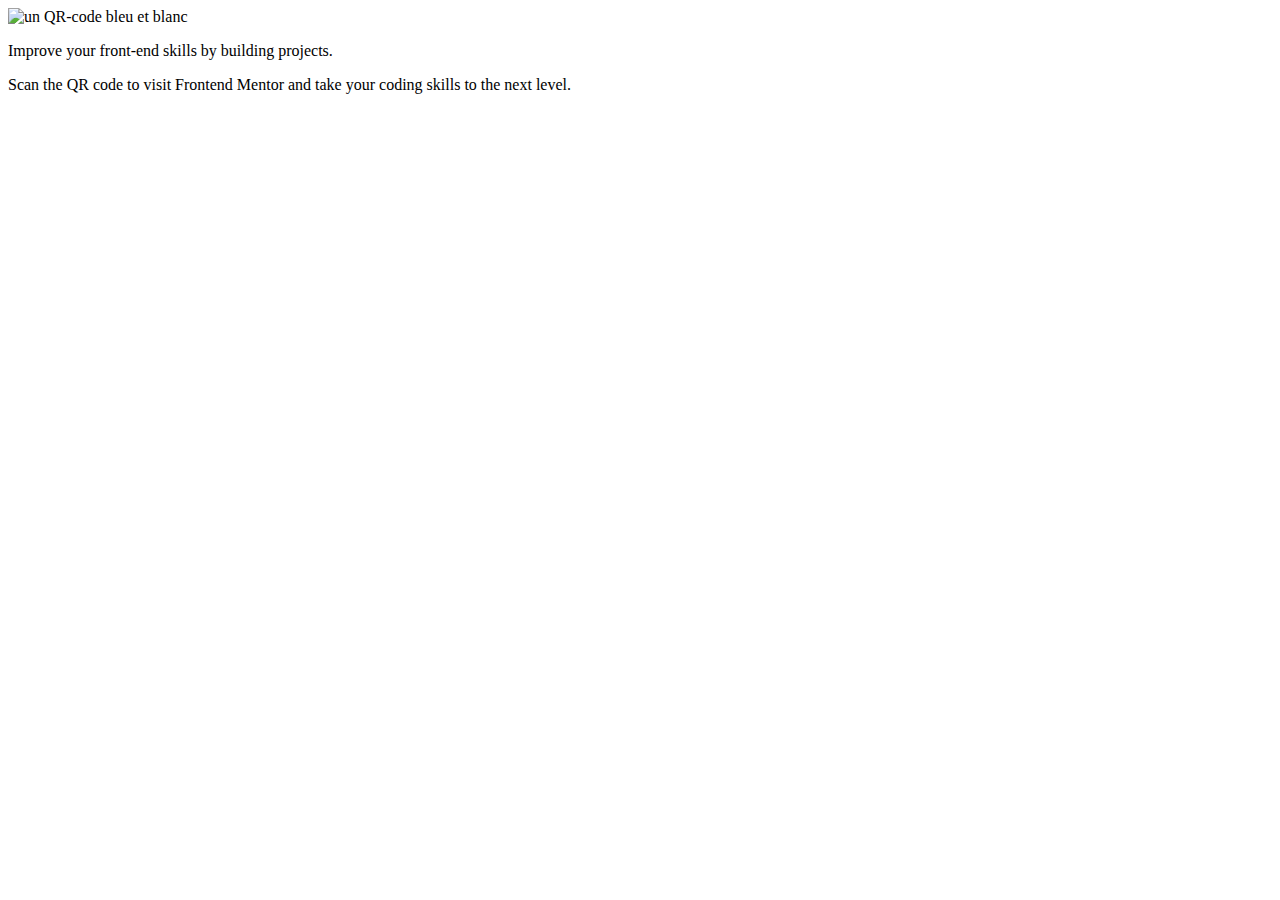
==== index.html @ 08a70f9f "Update and rename QR_code.html to index.html" ====
<!DOCTYPE html>
<html>
	<head>
		<meta charset="utf-8" />
	<link rel="stylesheet" href="style.css" />
		<link rel="preconnect" href="https://fonts.googleapis.com">
	<link rel="preconnect" href="https://fonts.googleapis.com">
	<link rel="preconnect" href="https://fonts.gstatic.com" crossorigin>
	<link href="https://fonts.googleapis.com/css2?family=Outfit:wght@200;400;700&display=swap" rel="stylesheet">  
		<title>My QR Code</title>
	</head>

	<body>
		<div id="background_carte">
			<img src="qr-code-component-main/images/image-qr-code.png" alt="un QR-code bleu et blanc"> 
			<p id="intitule"> Improve your front-end skills by building projects.</p>
			<p id="details"> Scan the QR code to visit Frontend Mentor and take your coding skills to the next level.</p>
		</div>
	</body>
</html>
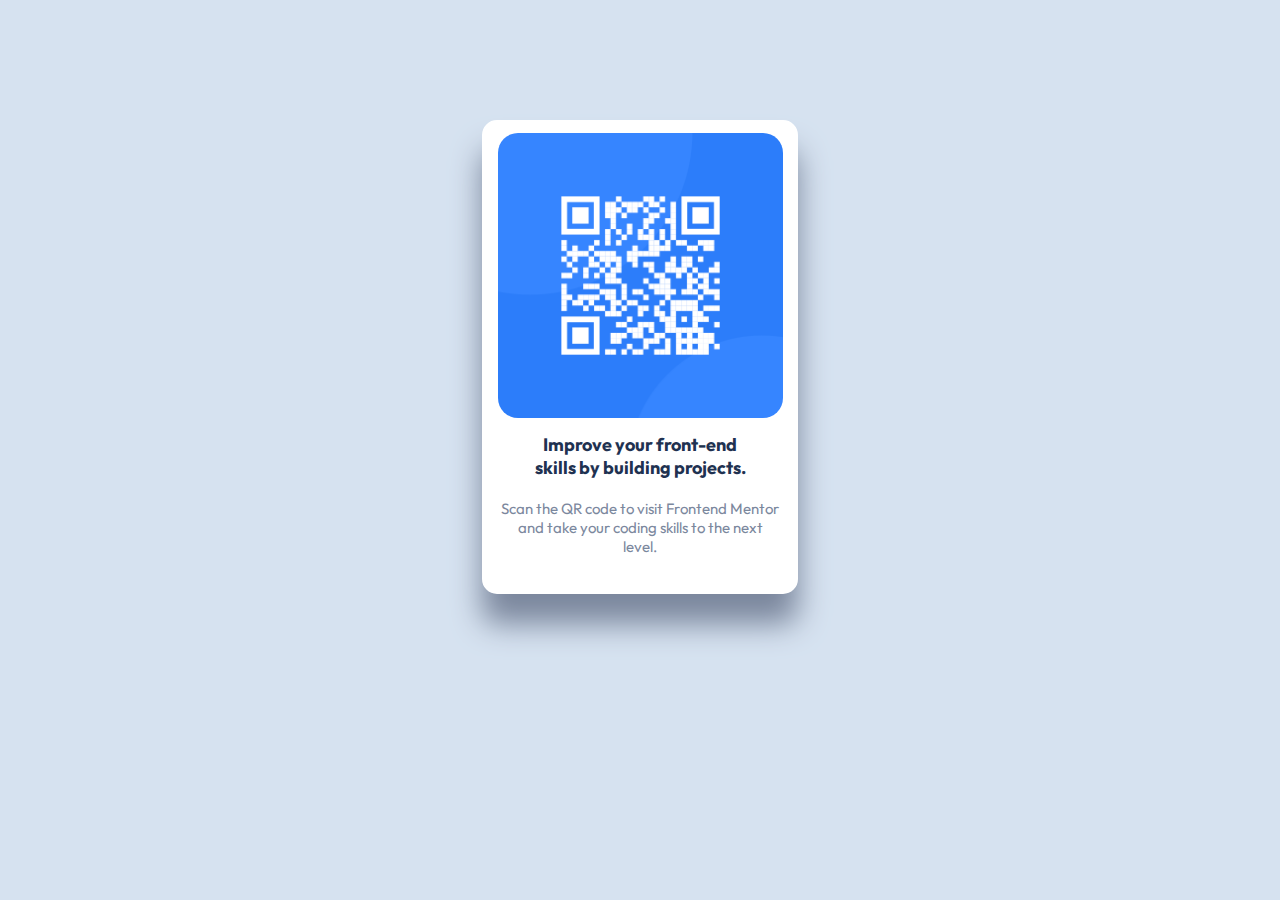
==== commit 20efe0dd: "Update index.html" ====
--- a/index.html
+++ b/index.html
@@ -12,7 +12,7 @@
 
 	<body>
 		<div id="background_carte">
-			<img src="qr-code-component-main/images/image-qr-code.png" alt="un QR-code bleu et blanc"> 
+			<img src="images/image-qr-code.png" alt="un QR-code bleu et blanc"> 
 			<p id="intitule"> Improve your front-end skills by building projects.</p>
 			<p id="details"> Scan the QR code to visit Frontend Mentor and take your coding skills to the next level.</p>
 		</div>
--- a/style.css
+++ b/style.css
@@ -0,0 +1,53 @@
+body
+{
+	background-color: hsl(212, 45%, 89%);
+}
+
+p
+{
+	font-family: 'Outfit', sans-serif;
+	text-align: center;
+	margin: 10px;
+}
+
+#intitule
+{
+	color: hsl(218, 44%, 22%);
+	font-weight: 700;
+	font-size: 18px;
+	width:220px;
+}
+#details
+{
+	color: hsl(220, 15%, 55%);
+	font-weight: 400;
+	font-size: 15px;
+	padding-bottom: 20px;
+}
+#background_carte
+{
+	background-color: white;
+	border: 3px white solid;
+	border-radius: 15px;
+	box-shadow: 0px 30px 30px hsl(220, 15%, 55%);
+	width: 300px;
+	display: flex;
+	flex-direction: column;
+	align-items: center;
+	margin: auto;
+	margin-top: 120px;
+	padding: 5px;
+}
+img
+{
+	width: 95%;
+	border-radius: 20px;
+	margin: 5px;
+}
+
+#background_carte:hover
+{
+	box-shadow: 0px 45px 30px hsl(220, 15%, 55%);
+	position: relative;
+	bottom: 10px;
+}
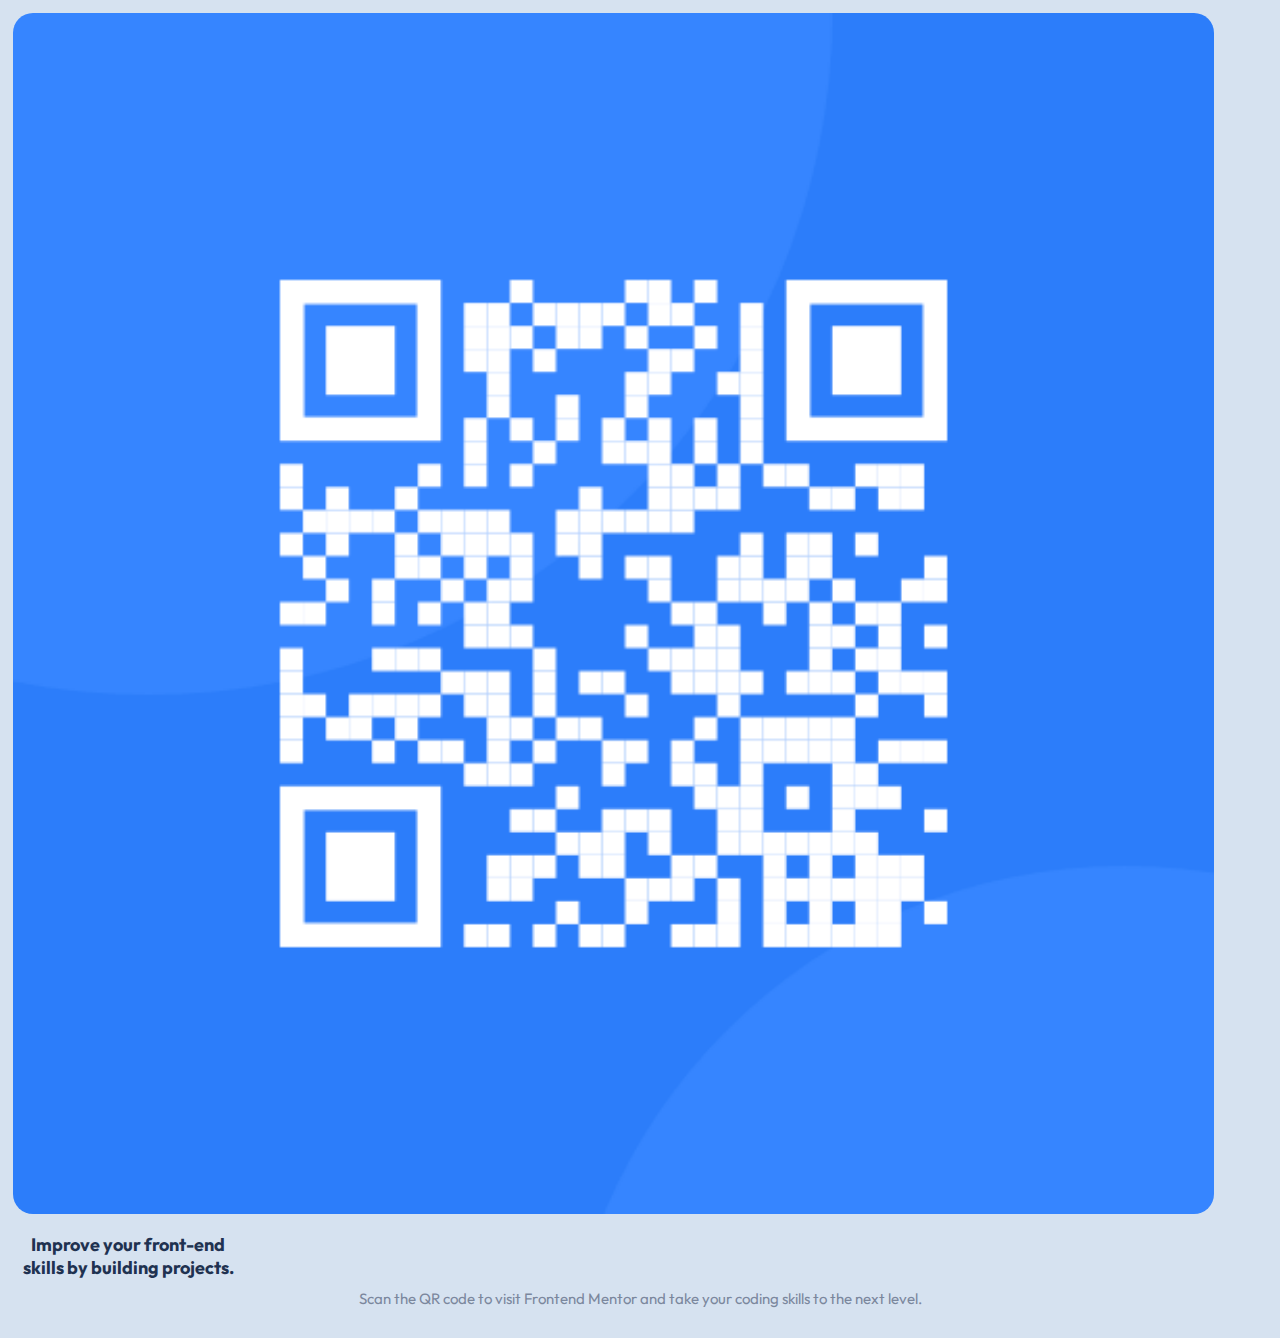
==== commit 9c76f223: "Update index.html" ====
--- a/index.html
+++ b/index.html
@@ -1,5 +1,5 @@
 <!DOCTYPE html>
-<html>
+<html lang="en">
 	<head>
 		<meta charset="utf-8" />
 	<link rel="stylesheet" href="style.css" />
@@ -11,7 +11,7 @@
 	</head>
 
 	<body>
-		<div id="background_carte">
+		<div id="main">
 			<img src="images/image-qr-code.png" alt="un QR-code bleu et blanc"> 
 			<p id="intitule"> Improve your front-end skills by building projects.</p>
 			<p id="details"> Scan the QR code to visit Frontend Mentor and take your coding skills to the next level.</p>
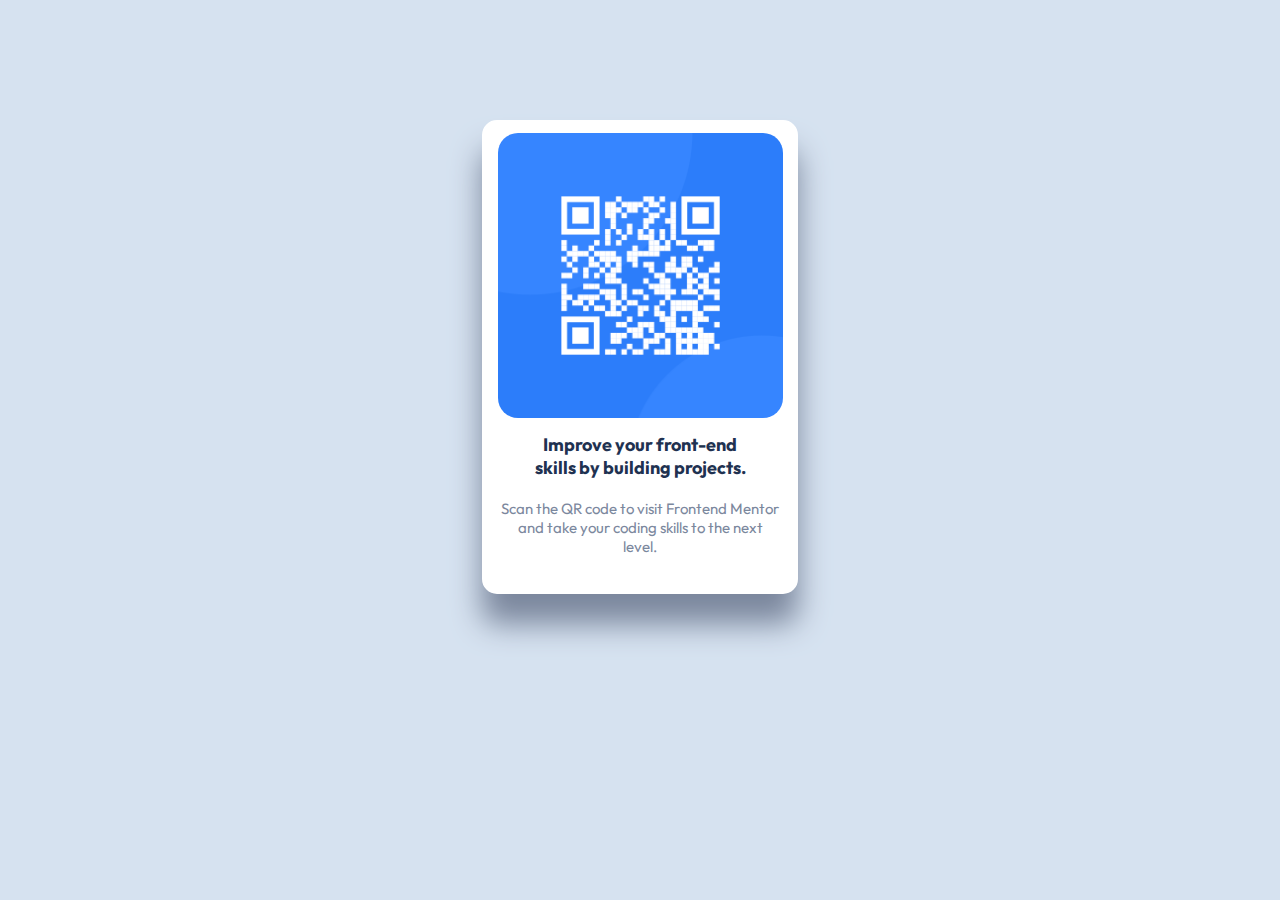
==== commit 813229fa: "Update index.html" ====
--- a/index.html
+++ b/index.html
@@ -2,11 +2,11 @@
 <html lang="en">
 	<head>
 		<meta charset="utf-8" />
-	<link rel="stylesheet" href="style.css" />
+		<link rel="stylesheet" href="style.css" />
 		<link rel="preconnect" href="https://fonts.googleapis.com">
-	<link rel="preconnect" href="https://fonts.googleapis.com">
-	<link rel="preconnect" href="https://fonts.gstatic.com" crossorigin>
-	<link href="https://fonts.googleapis.com/css2?family=Outfit:wght@200;400;700&display=swap" rel="stylesheet">  
+		<link rel="preconnect" href="https://fonts.googleapis.com">
+		<link rel="preconnect" href="https://fonts.gstatic.com" crossorigin>
+		<link href="https://fonts.googleapis.com/css2?family=Outfit:wght@200;400;700&display=swap" rel="stylesheet">  
 		<title>My QR Code</title>
 	</head>
 
--- a/style.css
+++ b/style.css
@@ -24,7 +24,7 @@
 	font-size: 15px;
 	padding-bottom: 20px;
 }
-#background_carte
+#main
 {
 	background-color: white;
 	border: 3px white solid;
@@ -45,7 +45,7 @@
 	margin: 5px;
 }
 
-#background_carte:hover
+#main:hover
 {
 	box-shadow: 0px 45px 30px hsl(220, 15%, 55%);
 	position: relative;
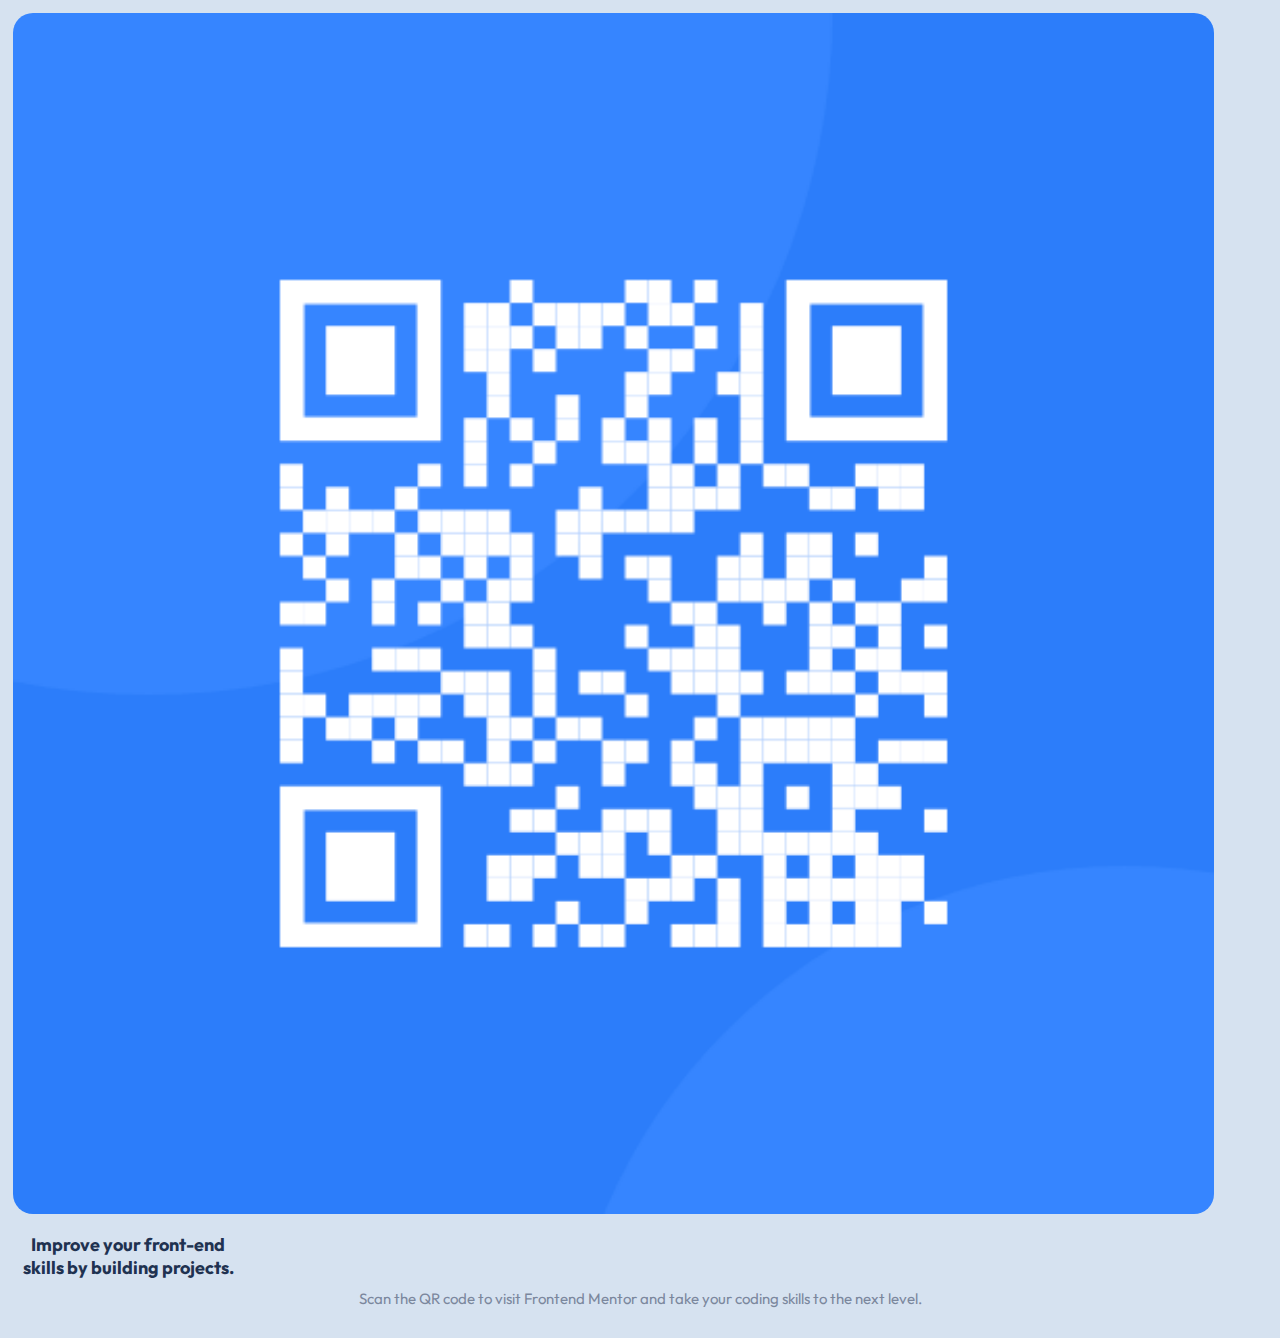
==== commit 2f3c8b22: "Update index.html" ====
--- a/index.html
+++ b/index.html
@@ -11,10 +11,10 @@
 	</head>
 
 	<body>
-		<div id="main">
+		<main>
 			<img src="images/image-qr-code.png" alt="un QR-code bleu et blanc"> 
 			<p id="intitule"> Improve your front-end skills by building projects.</p>
 			<p id="details"> Scan the QR code to visit Frontend Mentor and take your coding skills to the next level.</p>
-		</div>
+		</main>
 	</body>
 </html>
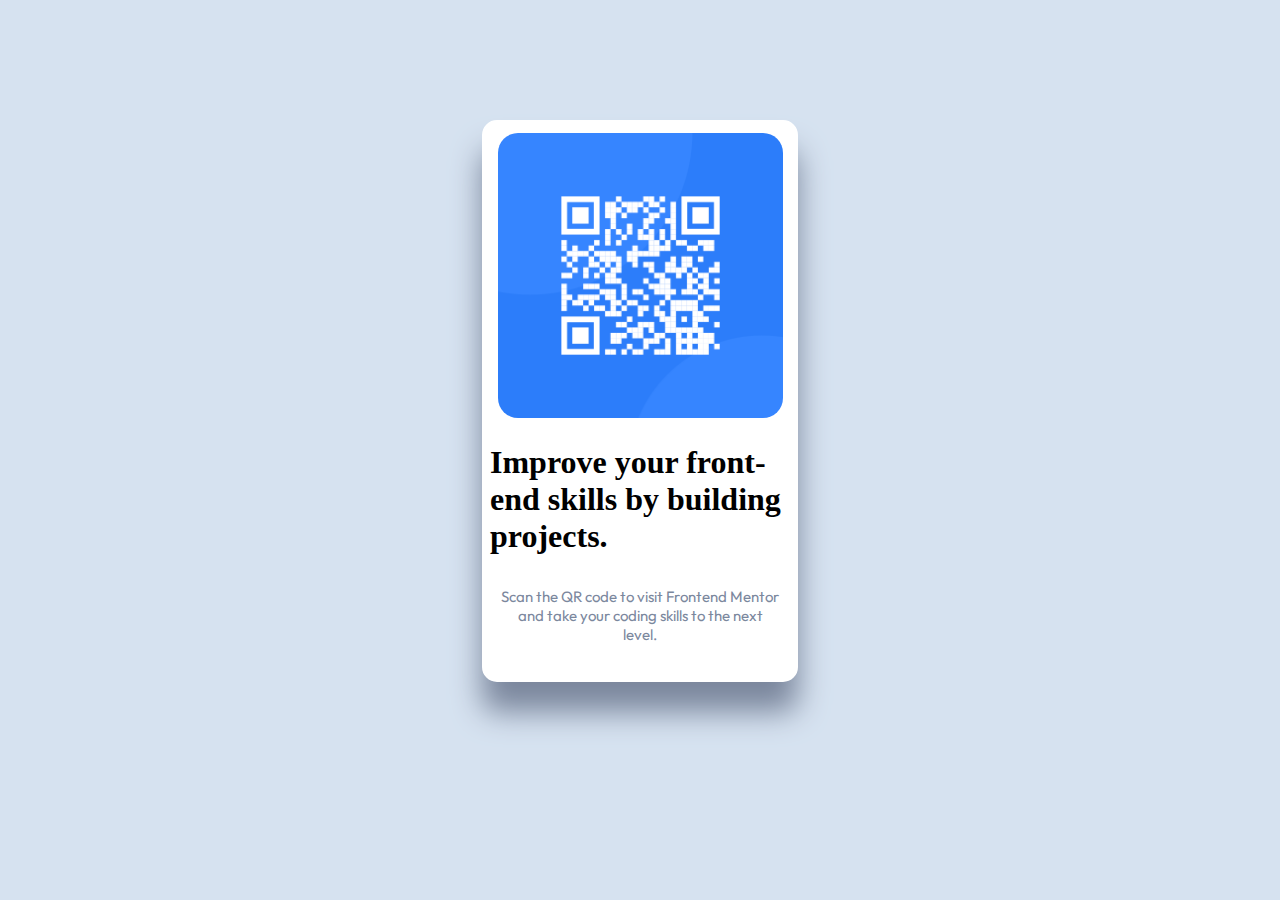
==== commit 32f96bf7: "Update index.html" ====
--- a/index.html
+++ b/index.html
@@ -13,7 +13,7 @@
 	<body>
 		<main>
 			<img src="images/image-qr-code.png" alt="un QR-code bleu et blanc"> 
-			<p id="intitule"> Improve your front-end skills by building projects.</p>
+			<h1> Improve your front-end skills by building projects.</h1>
 			<p id="details"> Scan the QR code to visit Frontend Mentor and take your coding skills to the next level.</p>
 		</main>
 	</body>
--- a/style.css
+++ b/style.css
@@ -24,7 +24,7 @@
 	font-size: 15px;
 	padding-bottom: 20px;
 }
-#main
+main
 {
 	background-color: white;
 	border: 3px white solid;
@@ -45,7 +45,7 @@
 	margin: 5px;
 }
 
-#main:hover
+main:hover
 {
 	box-shadow: 0px 45px 30px hsl(220, 15%, 55%);
 	position: relative;
